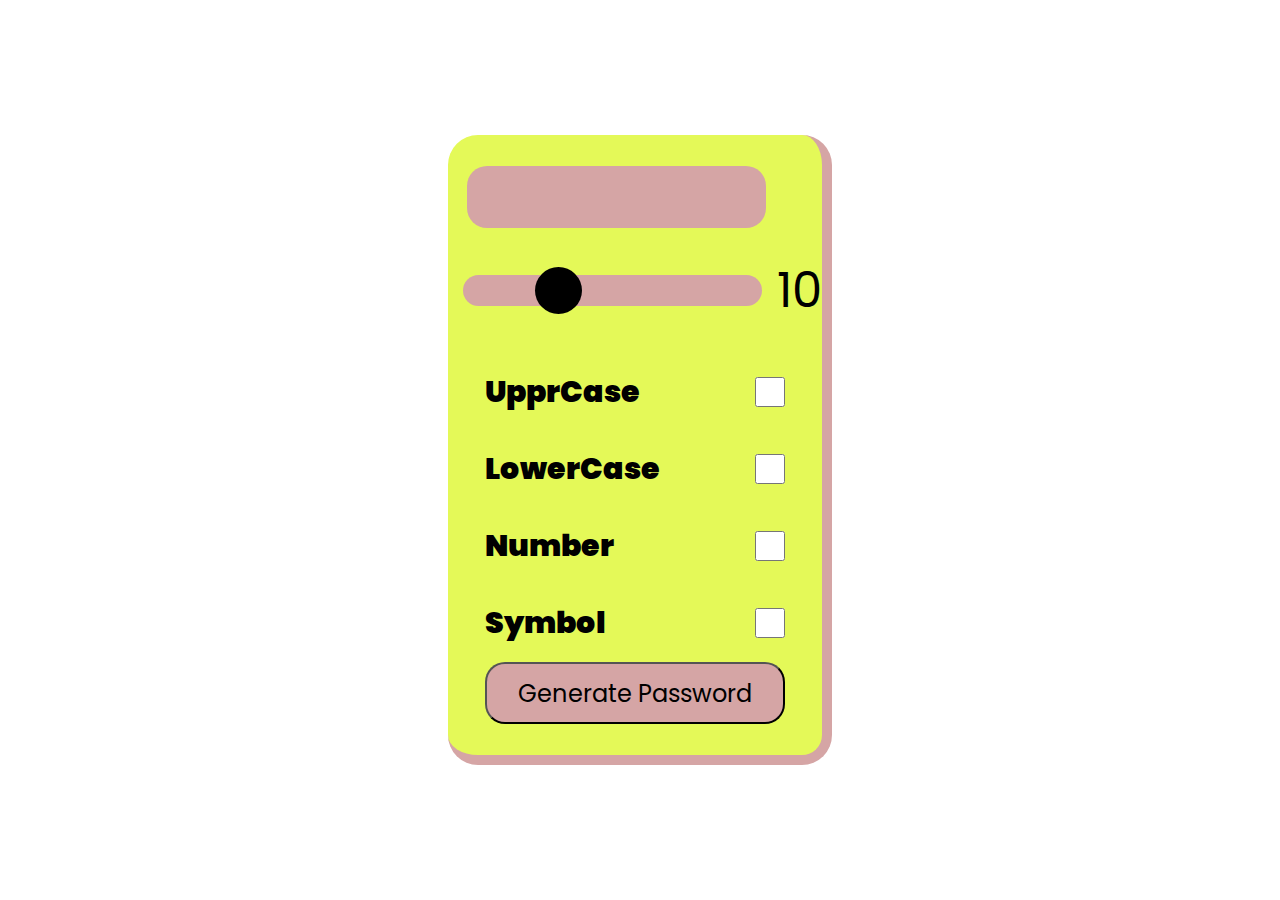
==== Password Generator/index.html @ 2b9c25cb "password generator" ====
<!DOCTYPE html>
<html lang="en">
<head>
    <meta charset="UTF-8">
    <meta name="viewport" content="width=device-width, initial-scale=1.0">
    <title>Document</title>
    <link rel="stylesheet" href="style.css">
    <link rel="stylesheet" href="https://cdnjs.cloudflare.com/ajax/libs/font-awesome/6.5.1/css/all.min.css" integrity="sha512-DTOQO9RWCH3ppGqcWaEA1BIZOC6xxalwEsw9c2QQeAIftl+Vegovlnee1c9QX4TctnWMn13TZye+giMm8e2LwA==" crossorigin="anonymous" referrerpolicy="no-referrer" />
</head>
<body>

    <div class="main">
        <div class="firstDiv">
            <h1 id="newPass"></h1>
            <i class="fa-regular fa-copy" id="copyBtn"></i>
        </div>

        <div class="SecondDiv">
            <input type="range" id="range" min="6" max="20" value="10">
            <p id="rangeVal"></p>
        </div>


        <div class="thirdDiv">
            <div class="inputDiv">
                <label for="capLet">UpprCase</label>
                <input type="checkbox" name="capLet" id="capLet">
            </div>
            <br>
            <div class="inputDiv">
                <label for="samLet">LowerCase</label>
                <input type="checkbox" name="samLet" id="samLet">
            </div>

            <br>

            <div class="inputDiv">
                <label for="number">Number</label>
                <input type="checkbox" name="number" id="number">
            </div>

            <br>
            <div class="inputDiv">
                <label for="symbol">Symbol</label>
                <input type="checkbox" name="symbol" id="symbol">
            </div>

        </div>


        <button id="genPass">Generate Password</button>
    </div>
    

    <script src="script.js"></script>
</body>
</html>
---- Password Generator/style.css ----
@import url('https://fonts.googleapis.com/css2?family=Poppins:wght@300&display=swap');


* {
    margin: 0;
    padding: 0;
    box-sizing: border-box;
    font-family: 'Poppins', sans-serif;
}

body {
    width: 100vw;
    height: 100vh;
    display: flex;
    justify-content: center;
    align-items: center;
}

.main {
    border-radius: 30px;
    border-bottom: 10px solid #d5a5a5;
    border-right: 10px solid #d5a5a5;
    display: flex;
    flex-direction: column;
    justify-content: center;
    align-items: center;
    background-color: #e4f958;
    width: 30%;
    height: 70%;
}

.firstDiv,
.SecondDiv {
    width: 100%;
    height: 10%;
    display: flex;
    justify-content: space-around;
    align-items: center;
}

#newPass,
#range {
    display: flex;
    justify-content: center;
    align-items: center;
    font-size: 2.2em;
    width: 80%;
    height: 100%;
    background: #d5a5a5;
    border-radius: 20px;
}

#range {
    height: 25%;
}

#copyBtn,
#rangeVal {
    scale: 3;
}

.SecondDiv {
    height: 20%;
}

input[type="range"] {
    -webkit-appearance: none;
    width: 100%;
    height: 100%;
    background: #d5a5a5;
    outline: none;
    border-radius: 20px;
    transition: 0.2s;
}


input[type="range"]::-webkit-slider-thumb {
    -webkit-appearance: none;
    width: 47px;
    height: 47px;
    background: black;
    border-radius: 50%;
    cursor: pointer;
    transition: 0.2s;
}


.thirdDiv {
    font-size: 30px;
    width: 100%;
    height: 50%;
    display: flex;
    justify-content: center;
    align-items: center;
    flex-direction: column;
    font-weight: 900;
}

.inputDiv {
    width: 80%;
    height: 10%;
    display: flex;
    justify-content: space-between;
    align-items: center;

}

input[type="checkbox"] {
    width: 30px;
    height: 30px;
    cursor: pointer;
    transition: 0.2s;
}





#genPass {
    width: 80%;
    height: 10%;
    display: flex;
    justify-content: center;
    align-items: center;
    font-size: 1.5em;
    background: #d5a5a5;
    border-radius: 20px;
    cursor: pointer;
    transition: 0.2s;
}




#genPass:hover {
    background: #d5a5a5;
    transform: scale(1.1);
}



@media screen and (max-width: 768px) {
    .main {
        width: 80%;
        height: 80%;
    }
    .firstDiv,
    .SecondDiv {
        height: 15%;
    }
    #newPass,
    #range {
        font-size: 1.5em;
    }
    .thirdDiv {
        font-size: 20px;
    }
    .inputDiv {
        height: 15%;
    }
    #genPass {
        font-size: 1.2em;
    }

    input[type="range"] {
        width: 100%;
        height: 100%;
        background: #d5a5a5;
        outline: none;
        border-radius: 20px;
        transition: 0.2s;
    }

    input[type="range"]::-webkit-slider-thumb {
        width: 30px;
        height: 30px;
        background: black;
        border-radius: 50%;
        cursor: pointer;
        transition: 0.2s;
    }

    input[type="checkbox"] {
        width: 20px;
        height: 20px;
        cursor: pointer;
        transition: 0.2s;
    }

    #copyBtn,
    #rangeVal {
        scale: 2;
    }

    #genPass:hover {
        background: #d5a5a5;
        transform: scale(1.1);
    }

    #genPass {
        width: 80%;
        height: 10%;
        display: flex;
        justify-content: center;
        align-items: center;
        font-size: 1.5em;
        background: #d5a5a5;
        border-radius: 20px;
        cursor: pointer;
        transition: 0.2s;
    }

    #genPass:hover {
        background: #d5a5a5;
        transform: scale(1.1);
    }

    #genPass {
        font-size: 1.2em;
    }

    
} 

@media screen and (max-width: 425px) {
    .main {
        width: 90%;
        height: 90%;
    }
    .firstDiv,
    .SecondDiv {
        height: 15%;
    }
    #newPass,
    #range {
        font-size: 1.5em;
    }

    .thirdDiv {
        font-size: 20px;
    }

    .inputDiv {
        height: 15%;
    }

    #genPass {
        font-size: 1.2em;
    }

    input[type="range"] {
        width: 100%;
        height: 100%;
        background: #d5a5a5;
        outline: none;
        border-radius: 20px;
        transition: 0.2s;
    }

    input[type="range"]::-webkit-slider-thumb {
        width: 30px;
        height: 30px;
        background: black;
        border-radius: 50%;
        cursor: pointer;
        transition: 0.2s;
    }

    input[type="checkbox"] {
        width: 20px;
        height: 20px;
        cursor: pointer;
        transition: 0.2s;
    }

    #copyBtn,
    #rangeVal {
        scale: 2;
    }

    #genPass:hover {
        background: #d5a5a5;
        transform: scale(1.1);
    }

    #genPass {
        width: 80%;
        height: 10%;
        display: flex;
        justify-content: center;
        align-items: center;
        font-size: 1.5em;
        background: #d5a5a5;
        border-radius: 20px;
        cursor: pointer;
        transition: 0.2s;
    }
    
}
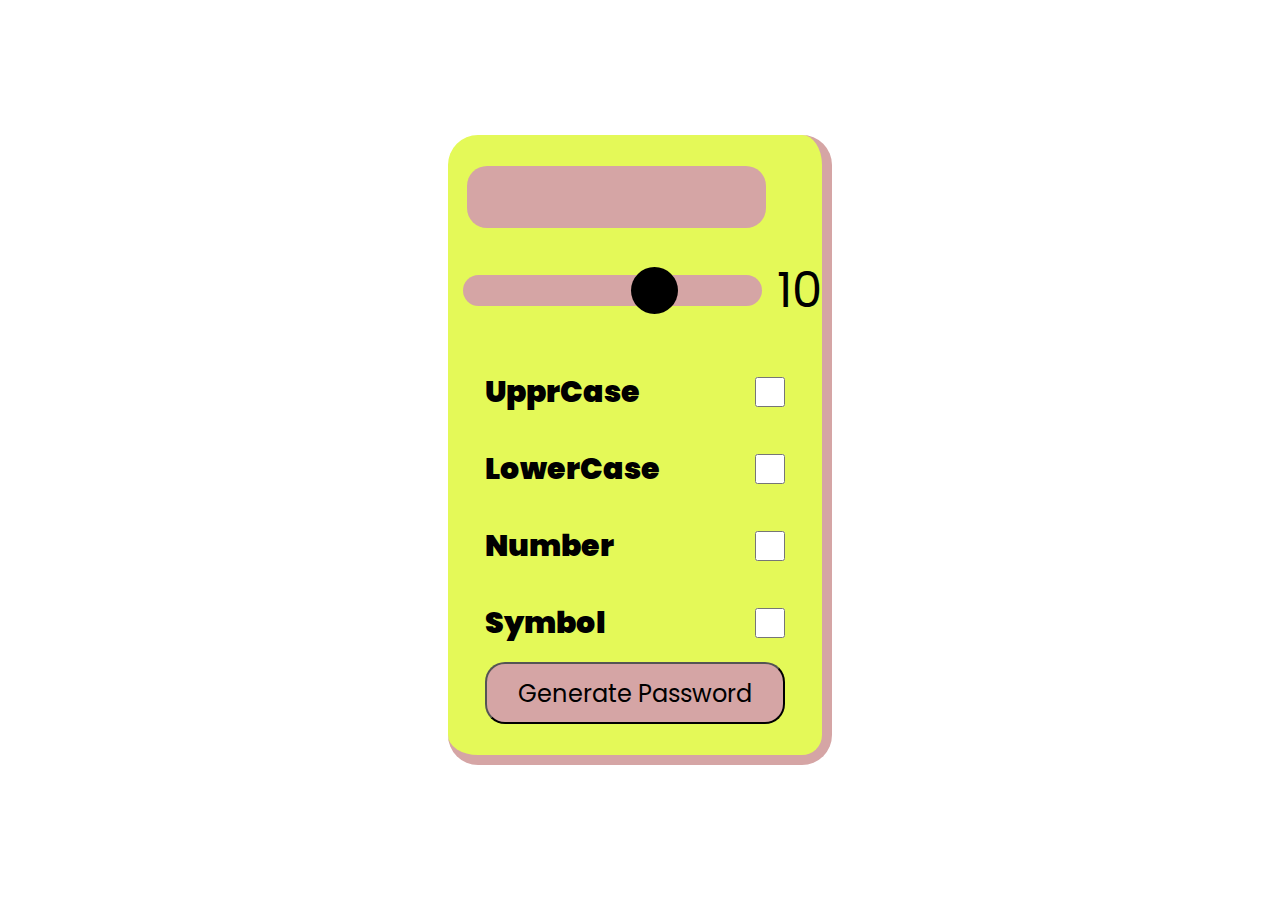
==== commit 42bdc890: "PassWord generator" ====
--- a/Password Generator/index.html
+++ b/Password Generator/index.html
@@ -16,7 +16,7 @@
         </div>
 
         <div class="SecondDiv">
-            <input type="range" id="range" min="6" max="20" value="10">
+            <input type="range" id="range" min="6" max="12" value="10">
             <p id="rangeVal"></p>
         </div>
 
